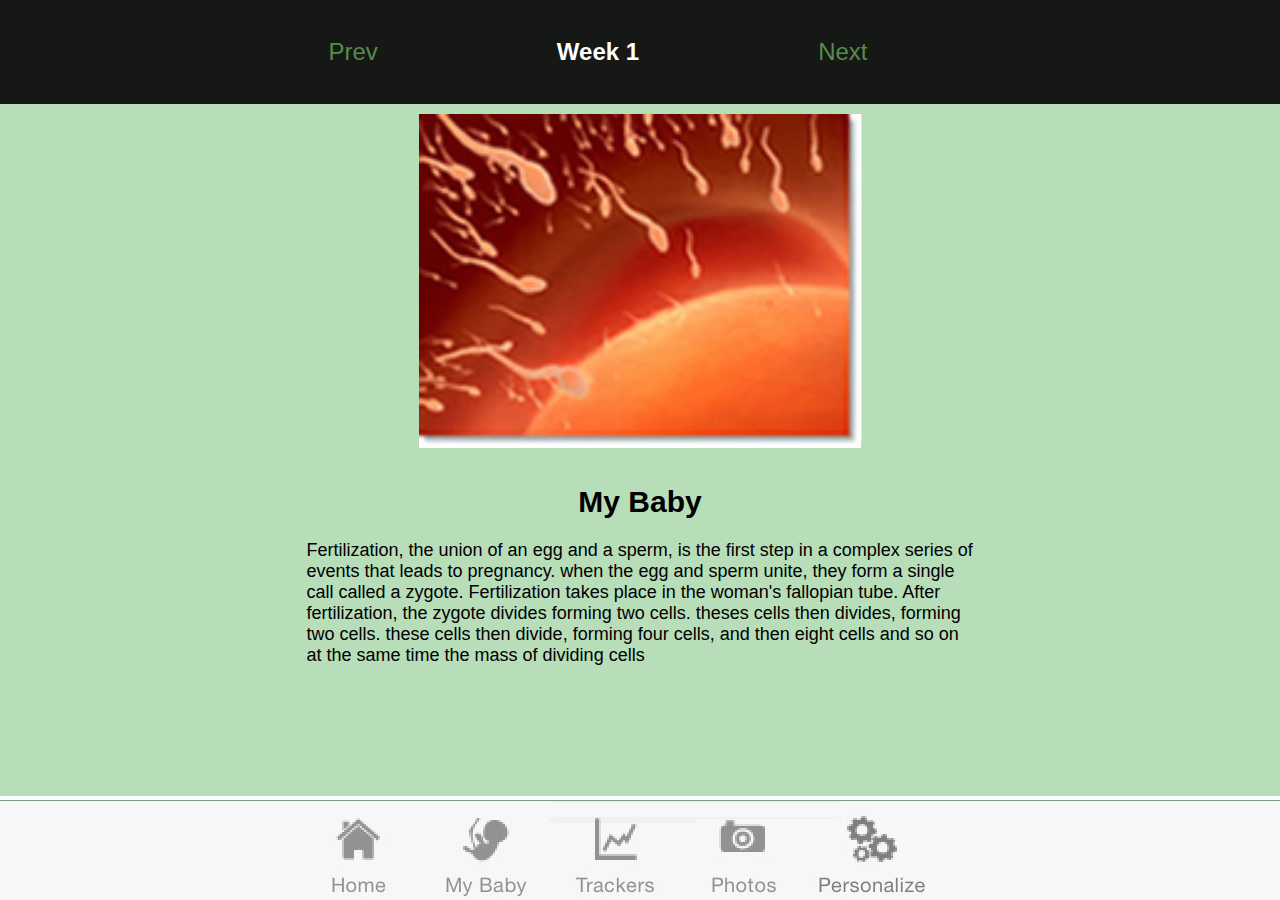
==== my_baby.html @ 23f6b559 "first commit" ====
<!DOCTYPE html>
<html>
<head>
<meta http-equiv="Content-Type" content="text/html; charset=iso-8859-1" />
<title>Image-1</title>
<link href="css/global.css" rel="stylesheet" type="text/css" />
<link href="css/print.css" rel="stylesheet" type="text/css" />
<link rel="shortcut icon" type="image/x-icon" href="favicon.ico">
<link href="css/responsive.css" rel="stylesheet" type="text/css">
</head>

<body>
<div id="wrapper">
  <div id="header">
    <div class="container">
      <ul class="reset">
        <li><a href="#">Prev</a></li>
        <li><a href="#" class="hold">Week 1</a></li>
        <li class="last-child"><a href="#">Next</a></li>
      </ul>
      <div class="clear"></div>
    </div>
  </div>
  <div id="container">
    <div class="container">
      	<div class="about-baby">
            <img src="images/about-baby.jpg">
            <h1> My Baby</h1>
            <p>Fertilization, the union of an egg and a sperm, is the first step in a complex series of events that leads to pregnancy. when the egg and sperm unite, they form a single call called a zygote. Fertilization takes place in the woman's fallopian tube. After fertilization, the zygote divides forming two cells. theses cells then divides, forming two cells. these cells then divide, forming four cells, and then eight cells and so on at the same time the mass of dividing cells</p>
            </div>
      	</div>
     </div>
  <div id="footer">
  		<div class="container">
  			<ul class="reset">
            	<li><a href="index.html"><img src="images/home.jpg"></a></li>
                <li><a href="my_baby.html"><img src="images/my-baby.jpg"></a></li>
                <li><a href="trackers.html"><img src="images/trackers.jpg"></a></li>
                <li><a href="#"><img src="images/photo.jpg"></a></li>
                <li><a href="personalize.html"><img src="images/personalize.jpg"></a></li>
            </ul>
          <div class="clear"></div>
  		</div>
  </div>
</div>
</body>
</html>
---- css/global.css ----
@charset "utf-8";
/* GLOBAL RESETS
**********************************************************/
html, body, div, span, applet, object, iframe, h1, h2, h3, h4, h5, h6, p, blockquote, pre, a, abbr, acronym, address, big, cite, code, del, dfn, em, font, img, ins, kbd,q, s, samp, small, strike, strong, sub, sup, tt, var, b, u, i, center,dl, dt, dd, ol, ul, li, fieldset, form, label, legend{margin:0; padding:0; border:0; outline:0; font-size:100%; background:transparent; resize:none}
body {line-height:1}
a, a:hover {text-decoration:none; outline:none}
a:active, a:focus {outline:0} 
img {border:none; vertical-align:-2px}

/* DEFAULT FORM STYLING */
input[type="radio"], input[type="checkbox"] {vertical-align:-2px}
textarea {resize:none}
input {visibility:visible; outline:none}

/* INDIVIDUAL RESET */
.reset {list-style:none; padding:0; margin:0}

/* FLOATS */
.lf {float:left} .rf {float:right}

/* CLEAR FLOAT */
.clear {clear:both; padding:0; margin:0; overflow:hidden; height:0}

/* POSITION RELATIVE */
.rel {position:relative}

/* WIDTH 100% */
.fullwid {width:100%}

/* DISPLAY INLINE */
.inline {display:inline}

/* font SIZES */
.vsmlTxt {font-size:10px}
.smlTxt {font-size:11px}
.paraTxt {font-size:12px}
.bigTxt {font-size:14px}

/*font WEIGHTS */
.strong {font-weight:bold} 
.normTxt, .normTxt a {font-weight:normal}

/* OVERFLOW-HIDDEN */
.ovfl-hidden {overflow:hidden}

/* TEXT ALIGN */
.centerAll {text-align:center}
.rightAlign {text-align:right}
.leftAlign {text-align:left}
.justfy {text-align:justify}

/* NO MARGIN */
.nomargin {margin:0}
.lftmargin {margin-left:0}
.rgtmargin {margin-right:0}

/*HTML5 Reset*/
header,footer,aside,article,nav,hgroup,section {display:block}

.error{color:#ff0000}
---- css/print.css ----
/*** GLOBAL SETTING ***/
body {margin:0; padding:0;font:normal 13px Arial, Helvetica, sans-serif; color:#5b5b5b; line-height:normal;}

/*** GLOBAL SELECTORS ***/
a{ color:#c81221; }
a:hover{ color:#000000;} 

/*Main COntent*/
#wrapper{ width:100%; margin:0 auto;}

.container{width:667px; padding:0 10px; margin:0 auto;}

#header{width:100%; background:#161816;}

#header .container li{float:left; margin-right:135px;}
#header .container li a{font-size:24px; color:#568b4d; display:block; padding:8px 22px; }
#header .container li a.hold{color:#ffffff; font-weight:bold;}
#header .container li.last-child{margin:0;}

#container{background:#b7ddb9; width:100%;}
#container .container{padding-top:10px; padding-bottom:130px;}
#container .container h1{font-size:30px; color:#000; margin-bottom:20px;}

#container .container li{margin-bottom:10px;font-size:20px;color:#000; font-weight:bold; overflow:hidden  }
#container .container li label{margin-right:20px; line-height:45px; width:207px; display:block; float:left; }
#container .container li label.width100{margin-right:20px; line-height:45px; width:100px; display:block; float:left; font-size: 19px; font-weight: normal; }
#container .container li .fieldlft{float:left;}

#container .container li .input{border:1px solid #bdc5bd;-webkit-border-radius: 10px;-moz-border-radius: 10px; border-radius: 10px; padding:15px; width:375px;}
#container .container li .width140{width:140px; margin-right:10px;}

#container .container li span .input-2{margin-left:19px;}
#container .container li span.btn{border:2px solid #568b4d; display:inline-block; -webkit-border-radius: 7px;-moz-border-radius: 7px; border-radius: 7px; width:407px; }

#container .container li span.btn a{font-size:19px; color:#568b4d; display:block; padding:12px 0; text-align: center; width: 31%; float:left;}
#container .container li span.btn a.unknown{color:#d9edda; background:#568b4d;}
#container .container li span.btn .side-line{border-left:2px solid #568b4d; border-right:2px solid #568b4d;}

#container .container ul.due-date{margin-top:35px;}
#container .container li span.btn2{width:99%;}
#container .container li.rightAlign{color:#568b4d; font-size:23px; margin-top: 20px;}

#container .container h2{font-size:28px;color:#000; margin-bottom:20px;}

#container .container .text{float:left; line-height: 42px; font-size: 19px; font-weight: normal;}
#container .container .text-margin{ margin-right: 30px;}
#container .container li.leftAlign{width:90%;}

#container .container li.first-child{margin-top:15px; margin-bottom:0}
#container .container li label.width160{margin-right:20px; margin-top:10px; width:160px; display:block; float:left; font-size: 22px; font-weight: normal; }
#container .container li span.width291{width:291px;}

#container .container li span.width291 a{width:50%;}

#container .container .rest-text{text-align:center; color:#568b4d; font-size:40px; font-weight:bold; padding:50px 0;}

#footer{width:100%; background:#f7f7f7; position:fixed; left:0px; bottom:0px; border-top:1px solid #809a81;}
#footer .container li{float:left;}


#header .container{padding:30px 0;}
#header .container p{font-size:30px; text-align:center; color:#FFF; }

#container .container .trackers li{float:left; margin-right:54px; margin-top:30px;}

#container .container .about-baby{text-align:center;}
#container .container .about-baby h1{margin:36px 0 21px;}
#container .container .about-baby p{text-align:left; font-size:18px; color:#000;}

#container .container .left_section{float:left; width:168px; margin-right:45px;}
#container .container .left_section li.last-child{margin:0;}

#container .container .right-section{float:left; width:396px;}
#container .container .right-section p{font-size:18px;margin-bottom:8px; color:#000;}
#container .container .right-section h3{color:#000; font-size:20px; margin:20px 0;}
---- css/responsive.css ----
@media only screen and ( max-width: 667px ) {
	.container {width: 629px;}
	#header .container li {margin-right: 121px;}
	
	#container .container li label{width: 192px;}
	
	#container .container .trackers li img{width:100%;}
	#container .container .trackers li{width: 24%;}
}
@media only screen and ( max-width: 600px ) {
	.container {width: 563px;}
	#header .container li {margin-right: 87px;}
	#container .container li .width140 {width: 103px !important;}
	#footer .container li img{width:100%;}
	#footer .container li{width: 20%;}	
	
	#container .container li label {width: 160px;}
	#container .container li .input{width: 347px;}
	#container .container li span.btn{width: 375px;}
	#container .container li span.btn a{font-size: 18px;}
	
	#container .container .trackers li {width: 23%;}
	#container .container .right-section img{width:100%;}
	#container .container .right-section{width: 342px;}
}
@media only screen and ( max-width: 568px ) {
	.container {width: 530px;}
	#header .container li {margin-right: 71px;}
	
	#container .container li .input {width: 318px;}
	#container .container li span.btn {width: 346px;}
	#container .container li span.btn2 {width: 99% !important;}
	
	#container .container .right-section {width: 50%;}
	}
@media only screen and ( max-width: 414px ) {
	.container {width: 377px;}
	#header .container li {margin-right: 0;}
	#header .container li a{padding: 8px 20px;}
	#container .container li span.btn a {font-size: 18px;}
	#container .container h2 {font-size: 26px;}
	#container .container li label.width100{width: 68px; margin-right: 11px;}
	#container .container li .width140 {width: 57px;}
	#container .container .text{font-size: 16px;}
	#container .container .text-margin {margin-right: 18px;}
	#container .container li .width140 {width: 51px !important;}
	
	#container .container h1 {font-size: 27px;	}
	#container .container li .input {width: 165px;}
	#container .container .trackers li {width: 25%; margin-right: 30px;}
	#container .container .about-baby img{width:100%;}
	#container .container .left_section img{width:100%;}
	#container .container .left_section {width: 139px;}
}
@media only screen and ( max-width: 384px ) {
	.container {width: 347px;}
	#header .container li a {font-size: 21px;}
	#container .container li span.btn a {font-size: 16px;}
	#container .container h2 {font-size: 25px;}
	#container .container li .width140 {width: 38px;}
	#container .container .rest-text{padding: 44px 0;}
	
	#container .container li span.width291 {width: 291px !important;}
	#container .container h1 {font-size: 26px;}
	#container .container li label {width: 151px;}
	#container .container li .input {width: 134px;}
	
	#container .container li span.btn {width: 341px;}
	#container .container li span.btn2 {width: 97% !important;}
	#container .container .trackers li {width: 24%;	}
	#container .container .left_section {width: 33%;}
	#container .container .right-section h3{font-size: 19px;}
	}
@media only screen and ( max-width: 375px ) {
	.container {width: 338px;}
	#header .container li a {font-size: 20px;}
	#container .container h2 {font-size: 23px;}
	#container .container li .width140 {width: 34px;}
	
	#container .container h1 {font-size: 25px;}
	#container .container li span.btn {width: 328px;}
	#container .container .right-section p {font-size: 14px;}
	#container .container .right-section h3 {font-size: 18px;}
}
@media only screen and ( max-width: 320px ) {
	.container {width: 283px;}
	#header .container li a {padding: 8px 11px;}
	#container .container li span.btn a {font-size: 13px;}
	#container .container h2 {font-size: 20px;}
	#container .container li .width140 {width: 9px !important;}
	
	#container .container h1 {font-size: 21px;}
	#container .container li label {width: 120px;}
	#container .container li{font-size: 16px;}
	#container .container li .input {width: 100px;}
	#container .container li span.btn {width: 279px;}
	#container .container li span.width291 {width: 267px !important;}
	
	#container .container .trackers li {width: 22%;}
	#container .container .left_section{margin-right: 32px;}
	#container .container .right-section {width: 55%;}
	#container .container .right-section p {font-size: 13px;}
	#container .container .right-section h3 {font-size: 17px;}
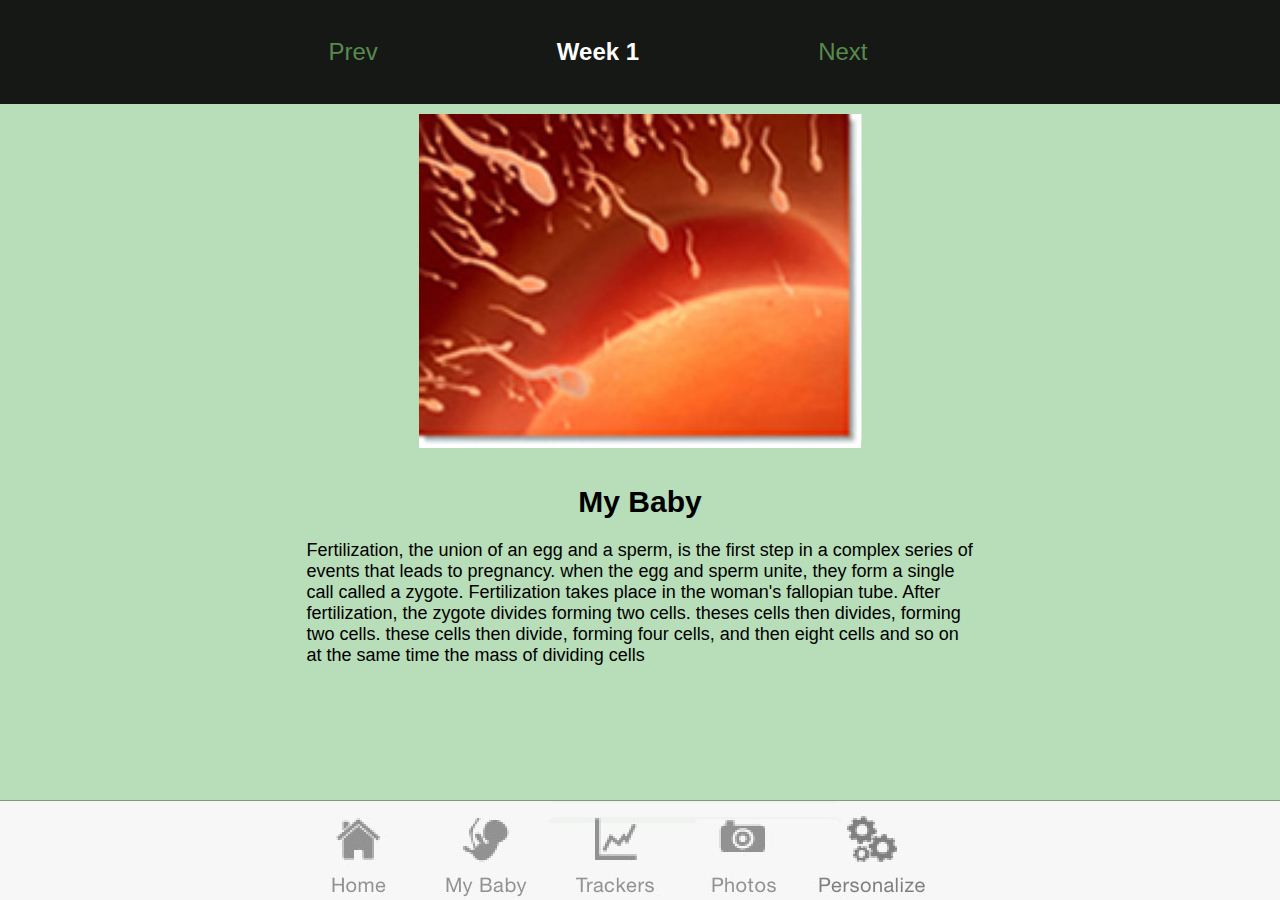
==== commit c06f0a6a: "again added html" ====
--- a/my_baby.html
+++ b/my_baby.html
@@ -33,11 +33,11 @@
   <div id="footer">
   		<div class="container">
   			<ul class="reset">
-            	<li><a href="index.html"><img src="images/home.jpg"></a></li>
-                <li><a href="my_baby.html"><img src="images/my-baby.jpg"></a></li>
-                <li><a href="trackers.html"><img src="images/trackers.jpg"></a></li>
-                <li><a href="#"><img src="images/photo.jpg"></a></li>
-                <li><a href="personalize.html"><img src="images/personalize.jpg"></a></li>
+            	<li><a href="index.php"><img src="images/home.jpg"></a></li>
+                <li><a href="my_baby.php"><img src="images/my-baby.jpg"></a></li>
+                <li><a href="trackers.php"><img src="images/trackers.jpg"></a></li>
+                <li><a href="take_photo.php"><img src="images/photo.jpg"></a></li>
+                <li><a href="personalize.php"><img src="images/personalize.jpg"></a></li>
             </ul>
           <div class="clear"></div>
   		</div>
--- a/css/print.css
+++ b/css/print.css
@@ -1,5 +1,5 @@
 /*** GLOBAL SETTING ***/
-body {margin:0; padding:0;font:normal 13px Arial, Helvetica, sans-serif; color:#5b5b5b; line-height:normal;}
+body {margin:0; padding:0;font:normal 13px Arial, Helvetica, sans-serif; color:#5b5b5b;background:#b7ddb9; line-height:normal;}
 
 /*** GLOBAL SELECTORS ***/
 a{ color:#c81221; }
@@ -17,7 +17,7 @@
 #header .container li a.hold{color:#ffffff; font-weight:bold;}
 #header .container li.last-child{margin:0;}
 
-#container{background:#b7ddb9; width:100%;}
+#container{ width:100%;}
 #container .container{padding-top:10px; padding-bottom:130px;}
 #container .container h1{font-size:30px; color:#000; margin-bottom:20px;}
 
